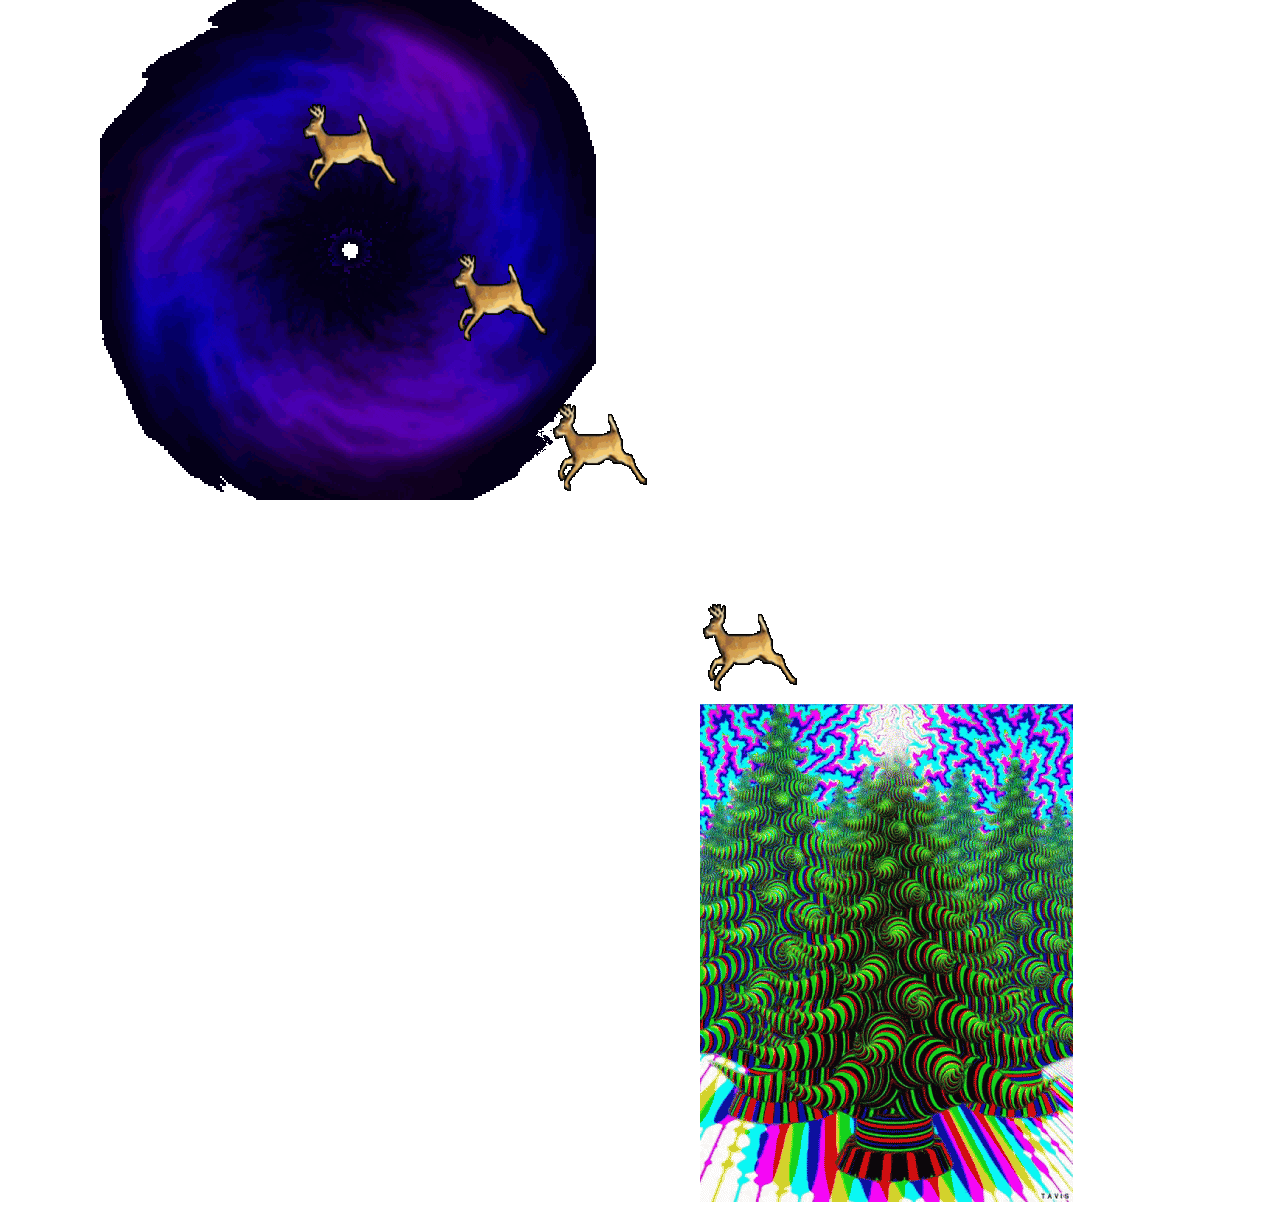
==== cybernetic-garden/index.html @ b3ce6fbd "changed file folder name" ====
<!DOCTYPE html>
<html lang="en">
  <head>
    <meta charset="UTF-8" />
    <meta http-equiv="X-UA-Compatible" content="IE=edge" />
    <meta name="viewport" content="width=device-width, initial-scale=1.0" />
    <title>Document</title>
  </head>
  <link rel="stylesheet" href="css/style.css" />
  <body>
    <div class="portal"><img src="img/portal.gif" alt="" /></div>
    <div class="palmTrees"><img src="img/palmTrees.gif" alt=""></div>
   
    <div class="deer01">
      <img src="img/deer01.gif" alt="" />
    </div>

    <div class="deer02">
      <img src="img/deer01.gif" alt="" />
      <div class="floatComp"><img src="img/floatComputer.gif" alt=""></div>
      

       <div class="deer03">
      <img src="img/deer01.gif" alt="" />

       <div class="deer04">
      <img src="img/deer01.gif" alt="" />
      
       <div class="trees"><img src="img/xmasTrees.gif" alt="" /></div>
       <div class="brain"><img src="img/brainRotate.gif" alt=""></div>
       
       

    </div>
  </body>
</html>
---- cybernetic-garden/css/style.css ----
* {
  margin: 0;
  padding: 0;
}

.deer01 {
  position: absolute;
  left: 450px;
  top: 250px;
}

.deer02 {
  position: absolute;
  left: 300px;
  top: 100px;
}

.deer03 {
  position: absolute;
  left: 250px;
  top: 300px;
}

.deer04 {
  position: absolute;
  left: 150px;
  top: 200px;
}

.floatComp {
  position: absolute;
  left: 50px;
  top: 300px;
}

.portal {
  position: absolute;
  left: 100px;
}

.brain {
  position: absolute;
  bottom: 650px;
}

.palmTrees {
  position: absolute;
  bottom: 300px;
  right: 200px;
}
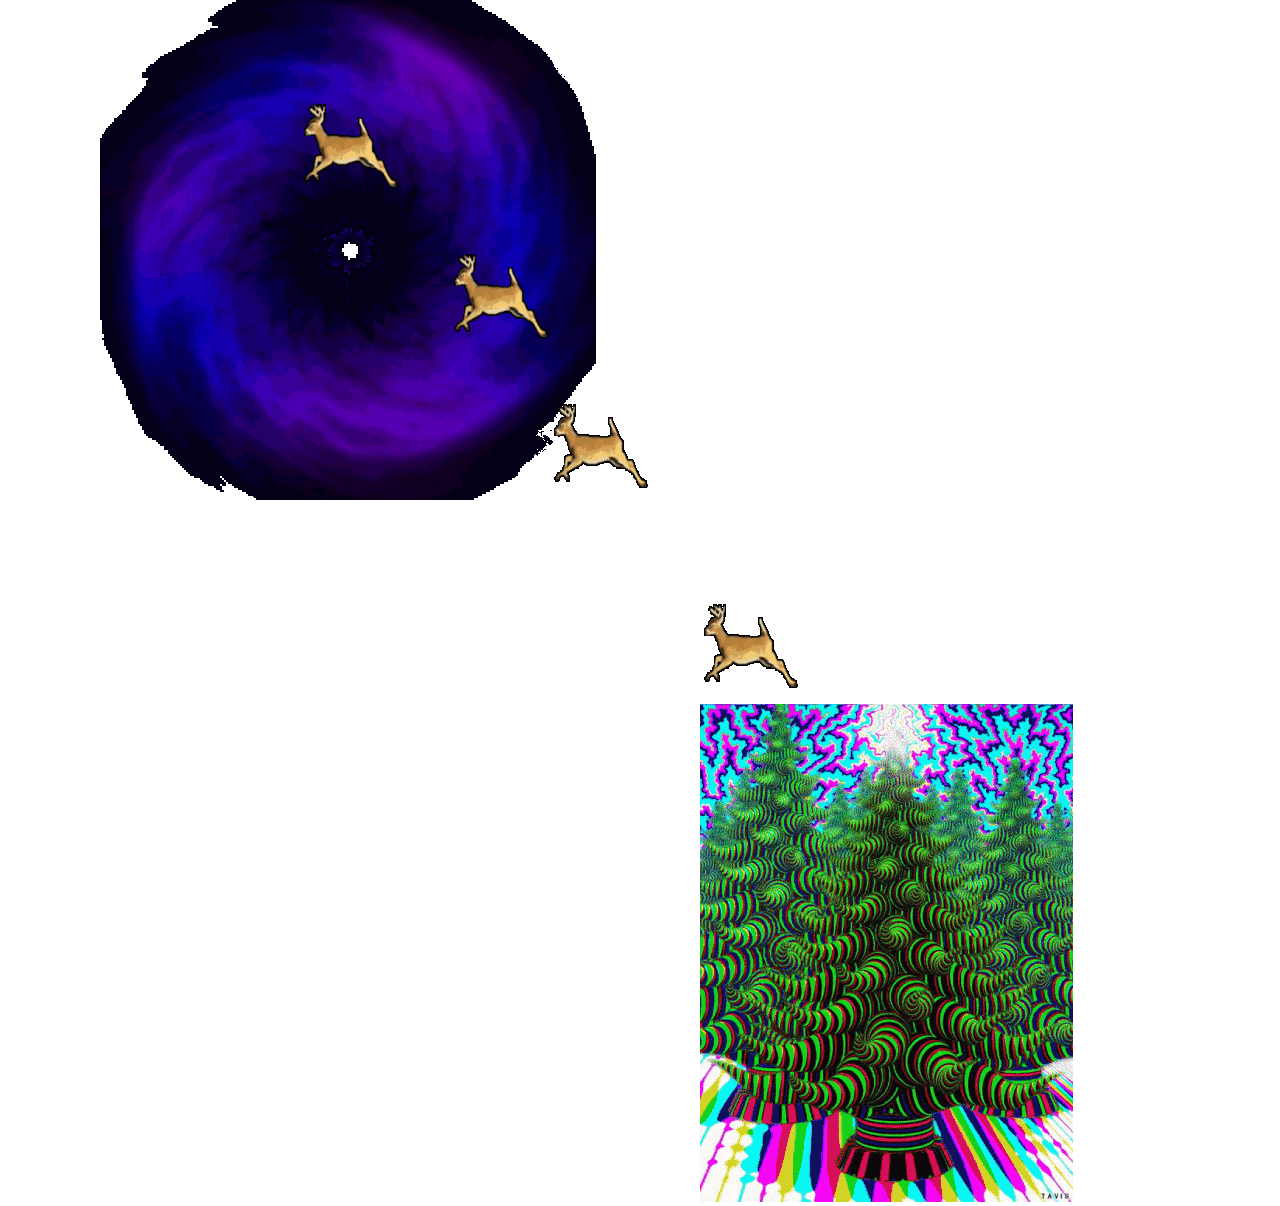
==== commit 19235a06: "document title change" ====
--- a/cybernetic-garden/index.html
+++ b/cybernetic-garden/index.html
@@ -4,7 +4,7 @@
     <meta charset="UTF-8" />
     <meta http-equiv="X-UA-Compatible" content="IE=edge" />
     <meta name="viewport" content="width=device-width, initial-scale=1.0" />
-    <title>Document</title>
+    <title>KA - Cybernetic Garden Draft</title>
   </head>
   <link rel="stylesheet" href="css/style.css" />
   <body>
